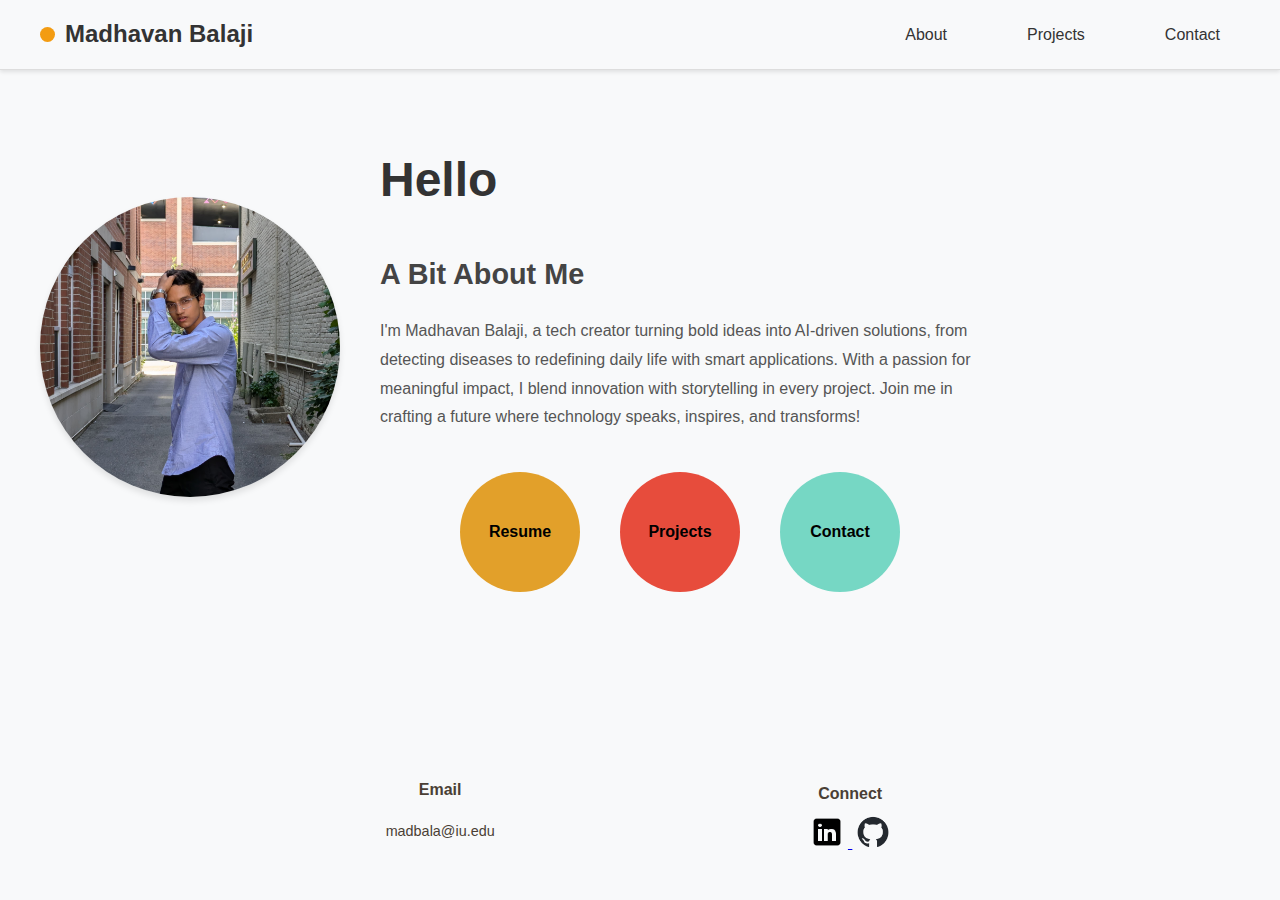
==== index.html @ 3f7e2bba "Adding my website files" ====
<!DOCTYPE html>
<html lang="en">
<head>
    <meta charset="UTF-8">
    <meta name="viewport" content="width=device-width, initial-scale=1.0">
    <title>Home - Madhavan Balaji</title>
    <link rel="stylesheet" href="styles.css">
</head>
<body>
    <!-- Header -->
    <header>
        <div class="navbar">
            <a href="index.html" class="logo-container">
                <span class="logo-dot"></span>
                <div class="logo-text">
                    <h1 class="logo-name">Madhavan Balaji</h1>
                    
                </div>
            </a>
            <nav>
                <ul class="navbar-links">
                    <li><a href="about.html">About</a></li>
                    <li><a href="projects.html">Projects</a></li>
                    <li><a href="contact.html">Contact</a></li>
                </ul>
            </nav>
        </div>
    </header>

    <!-- Main Section -->
    <main>
        <section class="intro-container">
            <div class="intro-content">
                <!-- Profile Image -->
                <div class="profile-image">
                    <img src="madhavan.jpg" alt="Madhavan Balaji">
                </div>

                <!-- Intro Text -->
                <div class="intro-text">
                    <h1>Hello</h1>
                    <h3>A Bit About Me</h3>
                    <p>
                        I'm Madhavan Balaji, a tech creator turning bold ideas into AI-driven solutions, from detecting diseases to redefining daily life with smart applications. 
                        With a passion for meaningful impact, I blend innovation with storytelling in every project. 
                        Join me in crafting a future where technology speaks, inspires, and transforms!
                    </p>
                    <!-- Circular Buttons -->
                    <div class="action-buttons">
                        <a href="Madhavan Resume.pdf" class="circle-btn resume-btn" target="_blank">Resume</a>
                        <a href="projects.html" class="circle-btn projects-btn">Projects</a>
                        <a href="contact.html" class="circle-btn contact-btn">Contact</a>
                    </div>
                </div>
            </div>
        </section>
    </main>

    <!-- Footer -->
    <footer class="footer">
        <div class="footer-container">
            <div class="footer-item">
                <h3>Email</h3>
                <p><a href="mailto:madbala@iu.edu">madbala@iu.edu</a></p>
            </div>
            <div class="footer-item">
                <h3>Connect</h3>
                <div class="footer-icons">
                    <a href="https://linkedin.com/in/madhavanbalaji" target="_blank">
                        <img src="link.png" alt="LinkedIn">
                    </a>
                    <a href="https://github.com/madhavanbalaji02" target="_blank">
                        <img src="github.png" alt="GitHub">
                    </a>
                </div>
            </div>
        </div>
    </footer>
</body>
</html>
---- styles.css ----
/* General Styling */
:root {
    --spacing-small: 10px;
    --spacing-medium: 20px;
    --spacing-large: 40px;
    --text-large: 1.5rem;
    --text-medium: 1rem;
    --text-small: 0.9rem;
    --color-primary: #f39c12; /* Bright orange */
    --color-secondary: #333; /* Dark gray */
    --color-accent: #4a3f35; /* Soft brown */
    --color-background: #f8f9fa;
}

body {
    font-family: -apple-system, BlinkMacSystemFont, "Segoe UI", Roboto, Oxygen-Sans, Ubuntu, Cantarell, "Helvetica Neue", sans-serif;
    margin: 0;
    padding: 0;
    background-color: var(--color-background);
    color: var(--color-secondary);
    line-height: 1.6;
    display: flex;
    flex-direction: column;
    min-height: 100vh;
}

main {
    flex: 1;
}

/* Header */
header {
    background-color: var(--color-background);
    padding: var(--spacing-medium) var(--spacing-large);
    border-bottom: 1px solid #ddd;
    box-shadow: 0 2px 4px rgba(0, 0, 0, 0.1);
}

.navbar {
    display: flex;
    justify-content: space-between;
    align-items: center;
    max-width: 1200px;
    margin: 0 auto;
}

.logo-container {
    display: flex;
    align-items: center;
    gap: var(--spacing-small);
    text-decoration: none;
    color: inherit;
}

.logo-dot {
    width: 15px;
    height: 15px;
    background-color: var(--color-primary);
    border-radius: 50%;
}

.logo-text {
    display: flex;
    flex-direction: column;
    justify-content: center;
    line-height: 1.2;
}

.logo-name {
    font-size: var(--text-large);
    font-weight: bold;
    margin: 0;
    color: var(--color-secondary);
}

.navbar-links {
    list-style: none;
    display: flex;
    align-items: center;
    gap: var(--spacing-large);
    margin: 0;
}

.navbar-links li a {
    text-decoration: none;
    color: var(--color-secondary);
    font-weight: 500;
    font-size: var(--text-medium);
    padding: var(--spacing-small) var(--spacing-medium);
    transition: color 0.3s ease;
}

.navbar-links li a.active,
.navbar-links li a:hover {
    color: var(--color-primary);
    font-weight: bold;
}

/* Home Section */
.intro-container {
    padding: var(--spacing-large);
    max-width: 1200px;
    margin: 0 auto;
}

.intro-content {
    display: flex;
    align-items: center;
    gap: var(--spacing-large);
    flex-wrap: wrap;
}

.profile-image img {
    width: 300px;
    height: 300px;
    border-radius: 50%;
    object-fit: cover;
    box-shadow: 0 4px 6px rgba(0, 0, 0, 0.1);
}

.intro-text h1 {
    font-size: 3rem;
    color: var(--color-secondary);
}

.intro-text h3 {
    font-size: 1.8rem;
    color: #444;
    margin-bottom: var(--spacing-medium);
}

.intro-text p {
    font-size: var(--text-medium);
    color: #555;
    max-width: 600px;
    line-height: 1.8;
    margin: 0 auto;
}

.action-buttons {
    display: flex;
    justify-content: center;
    gap: var(--spacing-large);
    margin-top: var(--spacing-large);
}

.circle-btn {
    width: 120px;
    height: 120px;
    display: flex;
    align-items: center;
    justify-content: center;
    border-radius: 50%;
    font-size: var(--text-medium);
    font-weight: bold;
    color: black;
    text-decoration: none;
    text-align: center;
    transition: transform 0.3s ease, box-shadow 0.3s ease;
}

.resume-btn {
    background-color: #E2A02A;
}

.projects-btn {
    background-color: #E74C3C;
}

.contact-btn {
    background-color: #76D7C4;
}

.circle-btn:hover {
    transform: scale(1.1);
    box-shadow: 0px 4px 15px rgba(0, 0, 0, 0.2);
}

/* About Section */
.about {
    padding: var(--spacing-large);
    max-width: 800px;
    margin: 0 auto;
    text-align: center;
}

.about p {
    font-size: var(--text-medium);
    color: #555;
    line-height: 1.8;
    text-align: justify;
    margin-bottom: var(--spacing-large);
}

.about-highlight {
    font-weight: bold;
    color: var(--color-primary);
}

/* Projects Section */
.projects {
    padding: var(--spacing-large);
    max-width: 1200px;
    margin: 0 auto;
    text-align: center;
}

.project-list {
    display: flex;
    flex-wrap: wrap;
    justify-content: center;
    gap: var(--spacing-large);
    margin-top: var(--spacing-large);
}

.project-item {
    width: 300px;
    background-color: #fff;
    box-shadow: 0 4px 6px rgba(0, 0, 0, 0.1);
    border-radius: 8px;
    padding: var(--spacing-medium);
    text-align: center;
    transition: transform 0.3s ease, box-shadow 0.3s ease;
}

.project-item img {
    width: 100%;
    height: 200px;
    object-fit: cover;
    border-radius: 4px;
    margin-bottom: var(--spacing-medium);
}

.project-item h3 {
    font-size: var(--text-large);
    margin-bottom: var(--spacing-small);
    color: var(--color-secondary);
}

.project-item p {
    font-size: var(--text-small);
    margin-bottom: var(--spacing-medium);
    color: #555;
    text-align: justify;
    line-height: 1.8;
}

.project-item a {
    text-decoration: none;
    color: #3498db;
    font-weight: bold;
    transition: color 0.3s ease;
}

.project-item a:hover {
    color: #2c3e50;
}

.project-item:hover {
    transform: scale(1.05);
    box-shadow: 0 8px 20px rgba(0, 0, 0, 0.2);
}

/* Contact Section */
.contact {
    display: flex;
    justify-content: space-between;
    padding: var(--spacing-large);
    max-width: 1200px;
    margin: 0 auto;
}

.contact-left {
    flex: 1;
    padding-right: var(--spacing-large);
}

.contact-left h1 {
    font-size: 2.5rem;
    color: var(--color-secondary);
}

.contact-left p {
    margin: var(--spacing-small) 0;
    font-size: var(--text-medium);
}

.contact-left a {
    color: var(--color-primary);
    text-decoration: none;
}

.contact-right {
    flex: 2;
}

.form-row {
    display: flex;
    gap: var(--spacing-medium);
    margin-bottom: var(--spacing-medium);
}

input, textarea {
    width: 100%;
    padding: var(--spacing-small);
    border: 1px solid #ddd;
    border-radius: 4px;
    font-size: var(--text-medium);
}

textarea {
    resize: none;
}

.submit-btn {
    background-color: var(--color-primary);
    color: white;
    padding: var(--spacing-small) var(--spacing-medium);
    font-size: var(--text-medium);
    font-weight: bold;
    border: none;
    border-radius: 4px;
    cursor: pointer;
    transition: background-color 0.3s ease;
}

.submit-btn:hover {
    background-color: #d35400;
}

/* Footer */
.footer {
    background-color: var(--color-background);
    padding: var(--spacing-large) 0;
    text-align: center;
}

.footer-container {
    display: flex;
    justify-content: space-around;
    align-items: center;
    flex-wrap: wrap;
    max-width: 800px;
    margin: 0 auto;
    gap: var(--spacing-medium);
}

.footer-item h3 {
    font-size: var(--text-medium);
    font-weight: bold;
    margin-bottom: var(--spacing-small);
    color: var(--color-accent);
}

.footer-item p a {
    text-decoration: none;
    color: var(--color-accent);
    font-size: var(--text-small);
    transition: color 0.3s ease;
}

.footer-icons img {
    width: 32px;
    height: 32px;
    margin: 0 5px;
    transition: transform 0.3s ease, opacity 0.3s ease;
}

.footer-icons img:hover {
    transform: scale(1.2);
    opacity: 0.8;
}

/* Responsive Design */
@media (max-width: 768px) {
    header {
        padding: var(--spacing-small) var(--spacing-medium);
    }

    .navbar {
        flex-direction: column;
        align-items: flex-start;
        gap: var(--spacing-small);
    }

    .navbar-links {
        gap: var(--spacing-small);
    }

    .footer-container {
        flex-direction: column;
    }

    .contact {
        flex-direction: column;
        gap: var(--spacing-large);
    }

    .form-row {
        flex-direction: column;
    }

    .project-item {
        width: 100%;
    }

    .intro-content {
        flex-direction: column;
    }
}
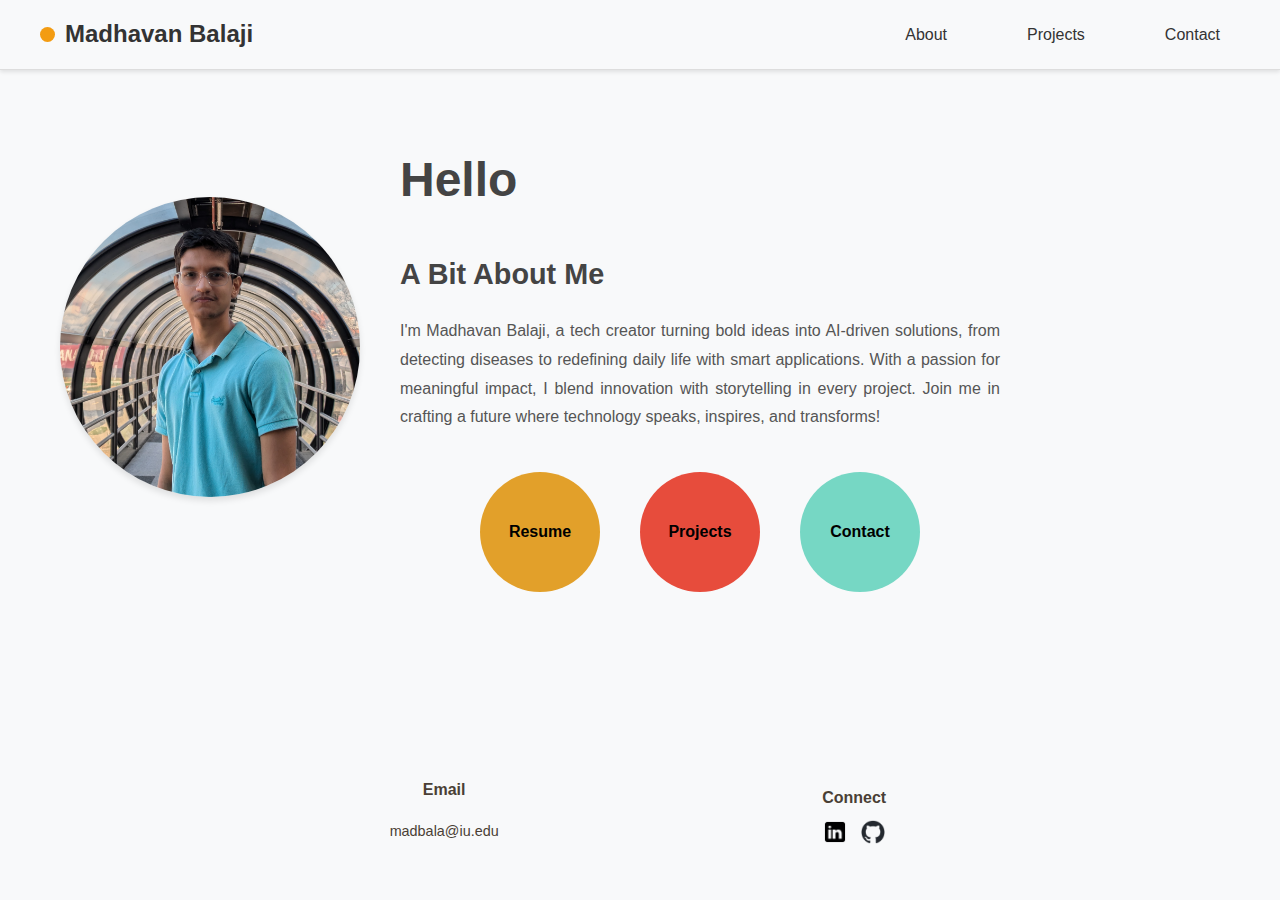
==== commit c33ad690: "Add files via upload" ====
--- a/index.html
+++ b/index.html
@@ -3,8 +3,16 @@
 <head>
     <meta charset="UTF-8">
     <meta name="viewport" content="width=device-width, initial-scale=1.0">
-    <title>Home - Madhavan Balaji</title>
+    <title>Madhavan Balaji</title>
     <link rel="stylesheet" href="styles.css">
+    <meta name="description" content="  Madhavan Balaji is a graduate student at Indiana University. Previously he studied at Sri Venkateswara College of Engineering and has strong aspiration to become a Data Scientist.">
+    <meta name="keywords" content="Madhavan Balaji, Sri Venkateswara College of Engineering, Indiana University, Indiana University Indianapolis, Computer Science, Data Analyst, Data Scientist">
+    <link rel="icon" href="data:image/svg+xml,<svg xmlns=%22http://www.w3.org/2000/svg%22 viewBox=%2210 0 100 100%22><text y=%22.90em%22 font-size=%2290%22>🪴</text></svg>"></link>
+    <link rel="canonical" href="https://madhavanbalaji.com">
+    <meta property="og:type" content="website">
+    <meta property="og:url" content="https://madhavanbalaji.com">
+    <meta property="og:title" content="Madhavan Balaji">
+    <meta name="og:description" content="Madhavan Balaji is a graduate student at Indiana University. Previously he studied at Sri Venkateswara College of Engineering and has strong aspiration to become a Data Scientist.">
 </head>
 <body>
     <!-- Header -->
@@ -33,7 +41,7 @@
             <div class="intro-content">
                 <!-- Profile Image -->
                 <div class="profile-image">
-                    <img src="madhavan.jpg" alt="Madhavan Balaji">
+                    <img src="mad.jpg" alt="Madhavan Balaji">
                 </div>
 
                 <!-- Intro Text -->
@@ -66,10 +74,10 @@
             <div class="footer-item">
                 <h3>Connect</h3>
                 <div class="footer-icons">
-                    <a href="https://linkedin.com/in/madhavanbalaji" target="_blank">
+                    <a style="text-decoration:none" href="https://linkedin.com/in/madhavanbalaji" target="blank">
                         <img src="link.png" alt="LinkedIn">
                     </a>
-                    <a href="https://github.com/madhavanbalaji02" target="_blank">
+                    <a href="https://github.com/madhavanbalaji02" target="blank">
                         <img src="github.png" alt="GitHub">
                     </a>
                 </div>
--- a/styles.css
+++ b/styles.css
@@ -6,31 +6,21 @@
     --text-large: 1.5rem;
     --text-medium: 1rem;
     --text-small: 0.9rem;
-    --color-primary: #f39c12; /* Bright orange */
-    --color-secondary: #333; /* Dark gray */
-    --color-accent: #4a3f35; /* Soft brown */
-    --color-background: #f8f9fa;
+    --color-secondary: #f39c12;
 }
 
 body {
     font-family: -apple-system, BlinkMacSystemFont, "Segoe UI", Roboto, Oxygen-Sans, Ubuntu, Cantarell, "Helvetica Neue", sans-serif;
     margin: 0;
     padding: 0;
-    background-color: var(--color-background);
-    color: var(--color-secondary);
+    background-color: #f8f9fa;
+    color: #212529;
     line-height: 1.6;
-    display: flex;
-    flex-direction: column;
-    min-height: 100vh;
-}
-
-main {
-    flex: 1;
 }
 
 /* Header */
 header {
-    background-color: var(--color-background);
+    background-color: #f8f9fa;
     padding: var(--spacing-medium) var(--spacing-large);
     border-bottom: 1px solid #ddd;
     box-shadow: 0 2px 4px rgba(0, 0, 0, 0.1);
@@ -55,7 +45,7 @@
 .logo-dot {
     width: 15px;
     height: 15px;
-    background-color: var(--color-primary);
+    background-color: var(--color-secondary);
     border-radius: 50%;
 }
 
@@ -70,7 +60,7 @@
     font-size: var(--text-large);
     font-weight: bold;
     margin: 0;
-    color: var(--color-secondary);
+    color: #000;
 }
 
 .navbar-links {
@@ -83,16 +73,19 @@
 
 .navbar-links li a {
     text-decoration: none;
-    color: var(--color-secondary);
+    color: #333;
     font-weight: 500;
     font-size: var(--text-medium);
     padding: var(--spacing-small) var(--spacing-medium);
     transition: color 0.3s ease;
 }
 
-.navbar-links li a.active,
 .navbar-links li a:hover {
-    color: var(--color-primary);
+    color: var(--color-secondary);
+}
+
+.navbar-links li a.active {
+    color: var(--color-secondary);
     font-weight: bold;
 }
 
@@ -101,6 +94,8 @@
     padding: var(--spacing-large);
     max-width: 1200px;
     margin: 0 auto;
+    display: flex;
+    justify-content: center;
 }
 
 .intro-content {
@@ -108,6 +103,9 @@
     align-items: center;
     gap: var(--spacing-large);
     flex-wrap: wrap;
+    padding-left: var(--spacing-medium);
+    padding-right: var(--spacing-medium);
+    width: 100%;
 }
 
 .profile-image img {
@@ -120,7 +118,7 @@
 
 .intro-text h1 {
     font-size: 3rem;
-    color: var(--color-secondary);
+    color: #444;
 }
 
 .intro-text h3 {
@@ -135,6 +133,7 @@
     max-width: 600px;
     line-height: 1.8;
     margin: 0 auto;
+    text-align: justify;
 }
 
 .action-buttons {
@@ -194,7 +193,7 @@
 
 .about-highlight {
     font-weight: bold;
-    color: var(--color-primary);
+    color: var(--color-secondary);
 }
 
 /* Projects Section */
@@ -202,7 +201,13 @@
     padding: var(--spacing-large);
     max-width: 1200px;
     margin: 0 auto;
-    text-align: center;
+    text-align: center; /* Center-align the heading */
+}
+
+.projects h1 {
+    font-size: 2.5rem;
+    color: #000;
+    margin-bottom: var(--spacing-large);
 }
 
 .project-list {
@@ -213,6 +218,7 @@
     margin-top: var(--spacing-large);
 }
 
+/* Project Card */
 .project-item {
     width: 300px;
     background-color: #fff;
@@ -221,6 +227,9 @@
     padding: var(--spacing-medium);
     text-align: center;
     transition: transform 0.3s ease, box-shadow 0.3s ease;
+    text-decoration: none; /* Remove underline for links */
+    color: inherit; /* Ensure link text color matches parent */
+    display: block; /* Make the whole card clickable */
 }
 
 .project-item img {
@@ -234,26 +243,15 @@
 .project-item h3 {
     font-size: var(--text-large);
     margin-bottom: var(--spacing-small);
-    color: var(--color-secondary);
+    color: #333;
 }
 
 .project-item p {
     font-size: var(--text-small);
     margin-bottom: var(--spacing-medium);
     color: #555;
-    text-align: justify;
+    text-align: justify; /* Justify-align text for better readability */
     line-height: 1.8;
-}
-
-.project-item a {
-    text-decoration: none;
-    color: #3498db;
-    font-weight: bold;
-    transition: color 0.3s ease;
-}
-
-.project-item a:hover {
-    color: #2c3e50;
 }
 
 .project-item:hover {
@@ -261,76 +259,291 @@
     box-shadow: 0 8px 20px rgba(0, 0, 0, 0.2);
 }
 
+/* Hover Effects */
+.project-item:hover h3 {
+    color: var(--color-secondary); /* Highlight the project title on hover */
+}
+
+.project-item:hover p {
+    color: #444; /* Slightly darken the description on hover */
+}
+
+/* Responsive Design for Projects */
+@media (max-width: 768px) {
+    .project-item {
+        width: 90%; /* Ensure the card takes most of the screen width */
+    }
+}
+
+@media (max-width: 480px) {
+    .project-item {
+        width: 100%; /* Full width on smaller screens */
+    }
+
+    .projects h1 {
+        font-size: 2rem; /* Adjust heading size */
+    }
+
+    .project-item h3 {
+        font-size: 1.2rem; /* Reduce title size */
+    }
+
+    .project-item p {
+        font-size: var(--text-small); /* Reduce description size */
+    }
+}
+
+/* General Styling */
+:root {
+    --spacing-small: 10px;
+    --spacing-medium: 20px;
+    --spacing-large: 40px;
+    --text-large: 1.5rem;
+    --text-medium: 1rem;
+    --text-small: 0.9rem;
+    --color-primary: #333;
+    --color-secondary: #f39c12; /* Orange color */
+}
+
+body {
+    font-family: -apple-system, BlinkMacSystemFont, "Segoe UI", Roboto, Oxygen-Sans, Ubuntu, Cantarell, "Helvetica Neue", sans-serif;
+    margin: 0;
+    padding: 0;
+    color: var(--color-primary);
+    line-height: 1.6;
+    display: flex;
+    flex-direction: column; /* Flex layout for dynamic footer */
+    min-height: 100vh; /* Ensure full viewport height */
+}
+
+main {
+    flex: 1; /* Pushes footer to the bottom dynamically */
+}
+
+/* Header */
+header {
+    background-color: #f8f9fa;
+    padding: var(--spacing-medium) var(--spacing-large);
+    border-bottom: 1px solid #ddd;
+    box-shadow: 0 2px 4px rgba(0, 0, 0, 0.1);
+}
+
+.navbar {
+    display: flex;
+    justify-content: space-between;
+    align-items: center;
+    max-width: 1200px;
+    margin: 0 auto;
+}
+
+.logo-container {
+    display: flex;
+    align-items: center;
+    gap: var(--spacing-small);
+    text-decoration: none;
+    color: inherit;
+}
+
+.logo-dot {
+    width: 15px;
+    height: 15px;
+    background-color: var(--color-secondary); /* Orange dot */
+    border-radius: 50%;
+}
+
+.logo-text {
+    display: flex;
+    flex-direction: column;
+    justify-content: center;
+    line-height: 1.2;
+}
+
+.logo-name {
+    font-size: var(--text-large);
+    font-weight: bold;
+    margin: 0;
+    color: var(--color-primary);
+}
+
+.navbar-links {
+    list-style: none;
+    display: flex;
+    align-items: center;
+    gap: var(--spacing-large);
+    margin: 0;
+}
+
+.navbar-links li a {
+    text-decoration: none;
+    color: var(--color-primary);
+    font-weight: 500;
+    font-size: var(--text-medium);
+    padding: var(--spacing-small) var(--spacing-medium);
+    transition: color 0.3s ease;
+}
+
+.navbar-links li a.active {
+    color: var(--color-secondary); /* Highlight active link */
+    font-weight: bold;
+}
+
 /* Contact Section */
 .contact {
     display: flex;
+    flex-wrap: wrap;
     justify-content: space-between;
+    align-items: flex-start;
+    max-width: 1200px;
+    margin: var(--spacing-large) auto;
     padding: var(--spacing-large);
-    max-width: 1200px;
-    margin: 0 auto;
+    gap: var(--spacing-large);
 }
 
 .contact-left {
-    flex: 1;
-    padding-right: var(--spacing-large);
+    flex: 1 1 45%; /* Flex for responsive layout */
+    text-align: left;
 }
 
 .contact-left h1 {
     font-size: 2.5rem;
+    color: var(--color-primary);
+    margin-bottom: var(--spacing-small);
+}
+
+.contact-left p {
+    font-size: var(--text-medium);
+    margin-bottom: var(--spacing-large);
+    color: #555;
+}
+
+.contact-left h3 {
+    font-size: var(--text-large);
+    margin-bottom: var(--spacing-small);
+    color: var(--color-primary);
+}
+
+.contact-left a {
+    text-decoration: none;
     color: var(--color-secondary);
-}
-
-.contact-left p {
-    margin: var(--spacing-small) 0;
-    font-size: var(--text-medium);
-}
-
-.contact-left a {
-    color: var(--color-primary);
-    text-decoration: none;
+    font-weight: bold;
 }
 
 .contact-right {
-    flex: 2;
+    flex: 1 1 45%; /* Flex for responsive layout */
+    text-align: left;
+}
+
+form {
+    display: flex;
+    flex-direction: column;
+    gap: var(--spacing-medium);
 }
 
 .form-row {
     display: flex;
-    gap: var(--spacing-medium);
-    margin-bottom: var(--spacing-medium);
-}
-
-input, textarea {
+    gap: var(--spacing-small);
+}
+
+form input,
+form textarea {
     width: 100%;
     padding: var(--spacing-small);
+    font-size: var(--text-medium);
     border: 1px solid #ddd;
     border-radius: 4px;
-    font-size: var(--text-medium);
+    box-shadow: inset 0 1px 2px rgba(0, 0, 0, 0.1);
+    transition: border-color 0.3s ease;
+}
+
+form input:focus,
+form textarea:focus {
+    border-color: var(--color-secondary);
+    outline: none;
 }
 
 textarea {
-    resize: none;
+    resize: vertical;
 }
 
 .submit-btn {
-    background-color: var(--color-primary);
+    padding: var(--spacing-small) var(--spacing-large);
+    background-color: var(--color-secondary);
     color: white;
-    padding: var(--spacing-small) var(--spacing-medium);
-    font-size: var(--text-medium);
-    font-weight: bold;
     border: none;
     border-radius: 4px;
+    font-size: var(--text-medium);
+    font-weight: bold;
     cursor: pointer;
     transition: background-color 0.3s ease;
 }
 
 .submit-btn:hover {
-    background-color: #d35400;
-}
+    background-color: #e67e22; /* Slightly darker orange */
+}
+
+/* Footer */
+footer.footer {
+    margin-top: var(--spacing-large);
+    background-color: #f8f9fa;
+    padding: var(--spacing-large) 0;
+    text-align: center;
+}
+
+.footer-container {
+    display: flex;
+    justify-content: space-around;
+    align-items: center;
+    flex-wrap: wrap;
+    max-width: 800px;
+    margin: 0 auto;
+    gap: var(--spacing-medium);
+}
+
+.footer-item h3 {
+    font-size: var(--text-medium);
+    font-weight: bold;
+    margin-bottom: var(--spacing-small);
+    color: #4a3f35;
+}
+
+.footer-item p a {
+    text-decoration: none;
+    color: #4a3f35;
+    font-size: var(--text-small);
+    transition: color 0.3s ease;
+}
+
+.footer-icons img {
+    width: 24px;
+    height: 24px;
+    margin: 0 5px;
+    transition: transform 0.3s ease;
+}
+
+.footer-icons img:hover {
+    transform: scale(1.1);
+}
+
+/* Responsive Design */
+@media (max-width: 768px) {
+    .contact {
+        flex-direction: column;
+    }
+
+    .contact-left,
+    .contact-right {
+        flex: 1 1 100%; /* Full width on smaller screens */
+    }
+
+    footer.footer {
+        margin-top: var(--spacing-medium); /* Adjust spacing for smaller screens */
+    }
+}
+
 
 /* Footer */
 .footer {
-    background-color: var(--color-background);
+    background-color: #f8f9fa;
     padding: var(--spacing-large) 0;
     text-align: center;
 }
@@ -349,62 +562,116 @@
     font-size: var(--text-medium);
     font-weight: bold;
     margin-bottom: var(--spacing-small);
-    color: var(--color-accent);
+    color: #4a3f35;
 }
 
 .footer-item p a {
     text-decoration: none;
-    color: var(--color-accent);
+    color: #4a3f35;
     font-size: var(--text-small);
     transition: color 0.3s ease;
 }
 
 .footer-icons img {
-    width: 32px;
-    height: 32px;
+    width: 24px;
+    height: 24px;
     margin: 0 5px;
-    transition: transform 0.3s ease, opacity 0.3s ease;
+    transition: transform 0.3s ease;
 }
 
 .footer-icons img:hover {
-    transform: scale(1.2);
-    opacity: 0.8;
+    transform: scale(1.1);
 }
 
 /* Responsive Design */
 @media (max-width: 768px) {
-    header {
-        padding: var(--spacing-small) var(--spacing-medium);
-    }
-
-    .navbar {
+    .intro-content, .about, .projects, .contact {
         flex-direction: column;
-        align-items: flex-start;
-        gap: var(--spacing-small);
-    }
-
-    .navbar-links {
-        gap: var(--spacing-small);
-    }
-
-    .footer-container {
-        flex-direction: column;
+        align-items: center;
+        text-align: center;
+    }
+
+    .profile-image img {
+        width: 200px;
+        height: 200px;
+    }
+
+    .circle-btn {
+        width: 100px;
+        height: 100px;
     }
 
     .contact {
         flex-direction: column;
         gap: var(--spacing-large);
     }
-
-    .form-row {
-        flex-direction: column;
-    }
-
-    .project-item {
-        width: 100%;
-    }
-
-    .intro-content {
-        flex-direction: column;
-    }
-}
+}
+
+@media (max-width: 480px) {
+    .profile-image img {
+        width: 150px;
+        height: 150px;
+    }
+
+    .circle-btn {
+        width: 90px;
+        height: 90px;
+    }
+
+    .intro-text h1 {
+        font-size: 2rem;
+    }
+
+    .intro-text h3 {
+        font-size: 1.2rem;
+    }
+}
+/* Footer (Contact Page Specific Adjustment) */
+footer.footer {
+    margin-top: var(--spacing-large); /* Adds extra space above the footer */
+    background-color: #f8f9fa;
+    padding: var(--spacing-large) 0;
+    text-align: center;
+}
+
+.footer-container {
+    display: flex;
+    justify-content: space-around;
+    align-items: center;
+    flex-wrap: wrap;
+    max-width: 800px;
+    margin: 0 auto;
+    gap: var(--spacing-medium);
+}
+
+.footer-item h3 {
+    font-size: var(--text-medium);
+    font-weight: bold;
+    margin-bottom: var(--spacing-small);
+    color: #4a3f35;
+}
+
+.footer-item p a {
+    text-decoration: none;
+    color: #4a3f35;
+    font-size: var(--text-small);
+    transition: color 0.3s ease;
+}
+
+.footer-icons img {
+    width: 24px;
+    height: 24px;
+    margin: 0 5px;
+    transition: transform 0.3s ease;
+}
+
+.footer-icons img:hover {
+    transform: scale(1.1);
+}
+
+/* Responsive Footer Adjustments */
+@media (max-width: 768px) {
+    footer.footer {
+        margin-top: var(--spacing-medium); /* Adjusts for smaller screens */
+    }
+}
